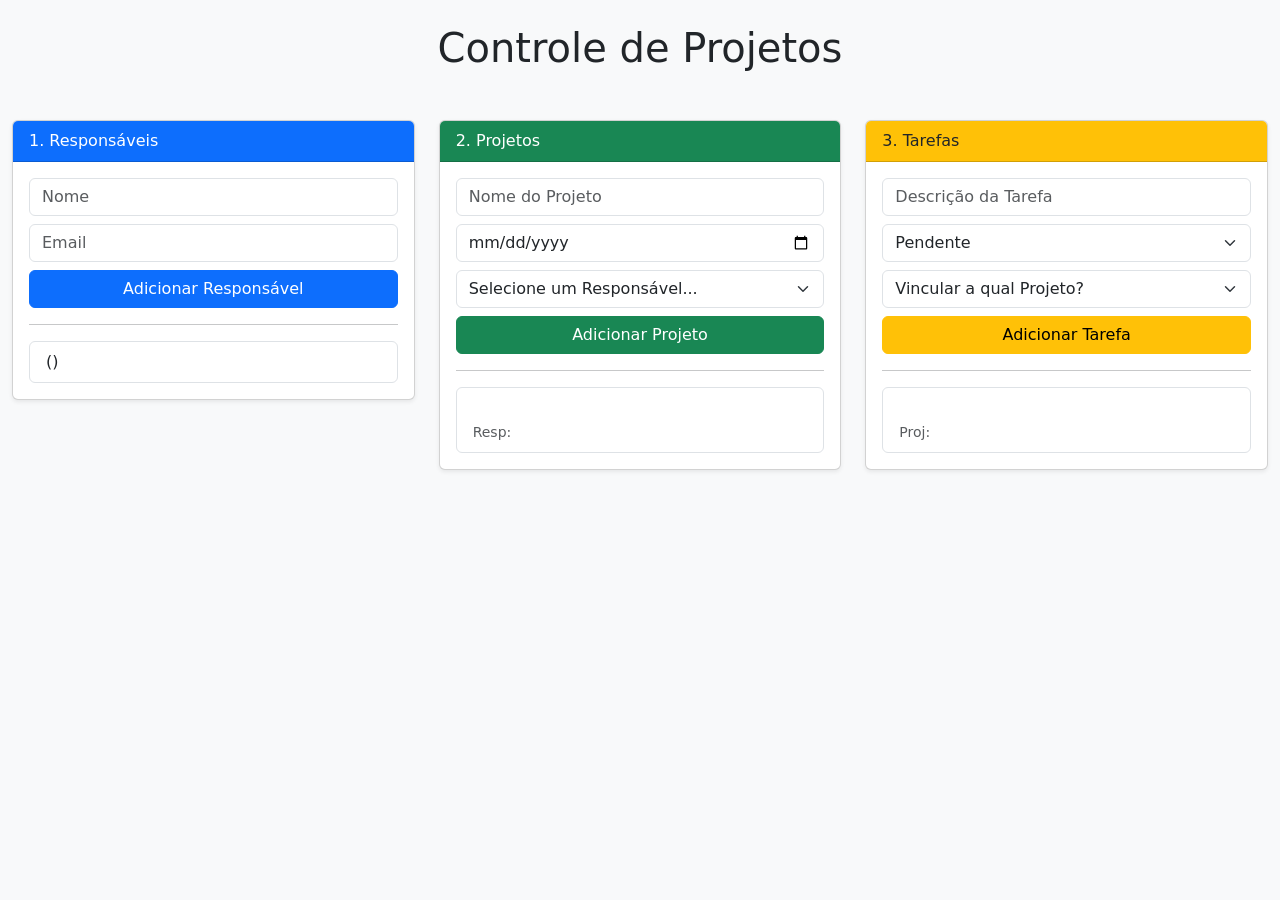
==== target/classes/templates/index.html @ 3374b007 "." ====
<!DOCTYPE html>
<html xmlns:th="http://www.thymeleaf.org">
<head>
    <meta charset="UTF-8">
    <title>Controle de Projetos</title>
    <link href="https://cdn.jsdelivr.net/npm/bootstrap@5.3.0/dist/css/bootstrap.min.css" rel="stylesheet">
</head>
<body class="bg-light">

<div class="container-fluid py-4">
    <h1 class="text-center mb-5">Controle de Projetos</h1>

    <div class="row">
        <div class="col-md-4">
            <div class="card shadow-sm">
                <div class="card-header bg-primary text-white">1. Responsáveis</div>
                <div class="card-body">
                    <form th:action="@{/salvarResponsavelFront}" th:object="${novoResponsavel}" method="post">
                        <input type="text" th:field="*{nome}" class="form-control mb-2" placeholder="Nome" required>
                        <input type="email" th:field="*{email}" class="form-control mb-2" placeholder="Email" required>
                        <button type="submit" class="btn btn-primary w-100">Adicionar Responsável</button>
                    </form>
                    <hr>
                    <ul class="list-group">
                        <li class="list-group-item" th:each="r : ${responsaveis}">
                            <span th:text="${r.nome}"></span> (<span th:text="${r.email}"></span>)
                        </li>
                    </ul>
                </div>
            </div>
        </div>

        <div class="col-md-4">
            <div class="card shadow-sm">
                <div class="card-header bg-success text-white">2. Projetos</div>
                <div class="card-body">
                    <form th:action="@{/salvarProjetoFront}" th:object="${novoProjeto}" method="post">
                        <input type="text" th:field="*{nomeProjeto}" class="form-control mb-2" placeholder="Nome do Projeto" required>
                        <input type="date" th:field="*{dataInicio}" class="form-control mb-2" required>

                        <select th:field="*{responsavel.idresponsavel}" class="form-select mb-2" required>
                            <option value="" disabled selected>Selecione um Responsável...</option>
                            <option th:each="r : ${responsaveis}" th:value="${r.idResponsavel}" th:text="${r.nome}"></option>
                        </select>

                        <button type="submit" class="btn btn-success w-100">Adicionar Projeto</button>
                    </form>
                    <hr>
                    <ul class="list-group">
                        <li class="list-group-item" th:each="p : ${projetos}">
                            <strong th:text="${p.nomeProjeto}"></strong><br>
                            <small class="text-muted">Resp: <span th:text="${p.responsavel.nome}"></span></small>
                        </li>
                    </ul>
                </div>
            </div>
        </div>

        <div class="col-md-4">
            <div class="card shadow-sm">
                <div class="card-header bg-warning text-dark">3. Tarefas</div>
                <div class="card-body">
                    <form th:action="@{/salvarTarefaFront}" th:object="${novaTarefa}" method="post">
                        <input type="text" th:field="*{descricao}" class="form-control mb-2" placeholder="Descrição da Tarefa" required>

                        <select th:field="*{statusTarefa}" class="form-select mb-2">
                            <option value="Pendente">Pendente</option>
                            <option value="Em Andamento">Em Andamento</option>
                            <option value="Concluída">Concluída</option>
                        </select>

                        <select th:field="*{projeto.idProjeto}" class="form-select mb-2" required>
                            <option value="" disabled selected>Vincular a qual Projeto?</option>
                            <option th:each="p : ${projetos}" th:value="${p.idProjeto}" th:text="${p.nomeProjeto}"></option>
                        </select>

                        <button type="submit" class="btn btn-warning w-100">Adicionar Tarefa</button>
                    </form>
                    <hr>
                    <ul class="list-group">
                        <li class="list-group-item d-flex justify-content-between align-items-start" th:each="t : ${tarefas}">
                            <div>
                                <strong th:text="${t.descricao}"></strong><br>
                                <small class="text-muted">Proj: <span th:text="${t.projeto.nomeProjeto}"></span></small>
                            </div>
                            <span class="badge bg-secondary rounded-pill" th:text="${t.statusTarefa}"></span>
                        </li>
                    </ul>
                </div>
            </div>
        </div>
    </div>
</div>

</body>
</html>
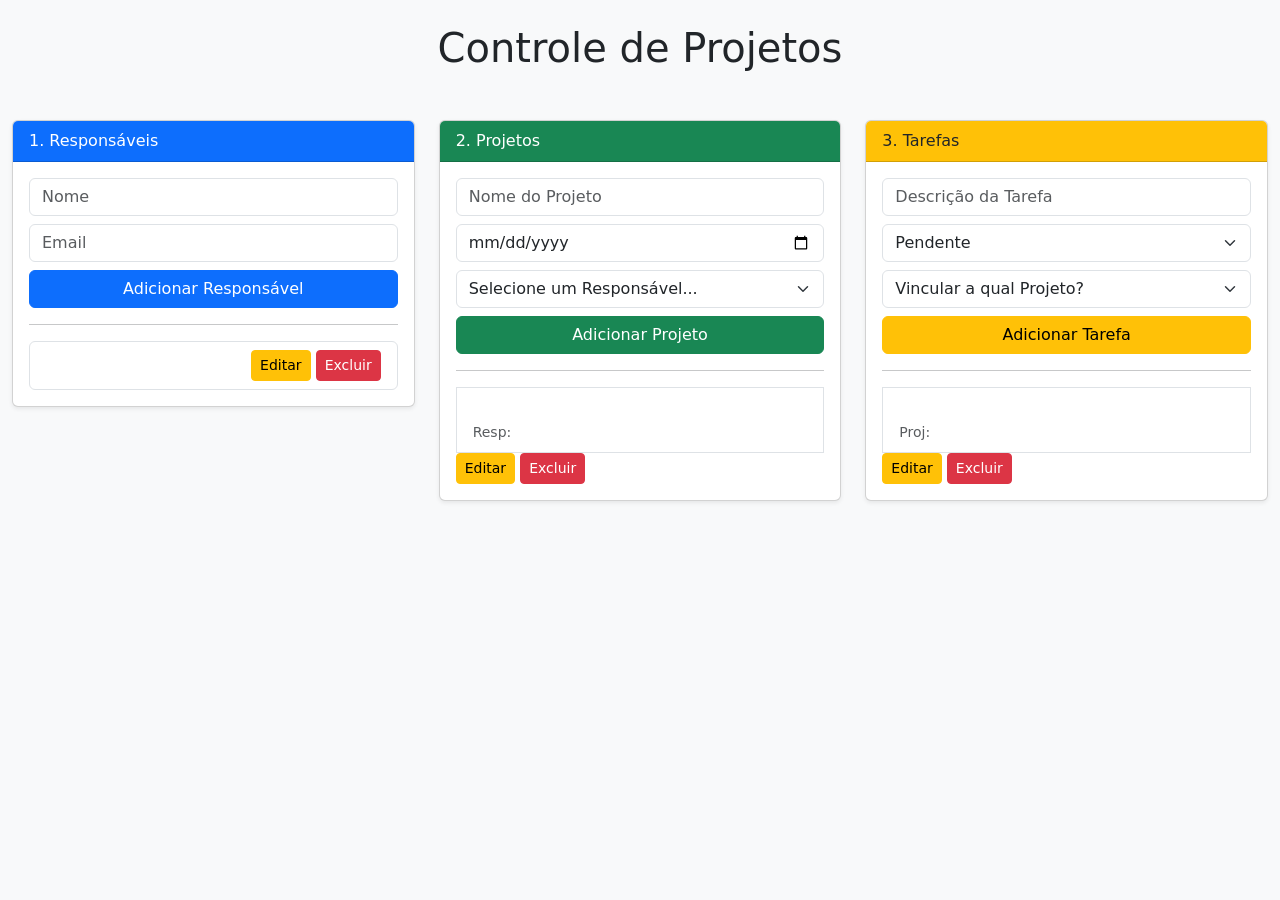
==== commit 6d5610ee: "Adicionando funcionalidades no front e resolvendo erros" ====
--- a/target/classes/templates/index.html
+++ b/target/classes/templates/index.html
@@ -22,14 +22,20 @@
                     </form>
                     <hr>
                     <ul class="list-group">
-                        <li class="list-group-item" th:each="r : ${responsaveis}">
-                            <span th:text="${r.nome}"></span> (<span th:text="${r.email}"></span>)
-                        </li>
+                            <div th:each="r : ${responsaveis}" class="list-group-item d-flex justify-content-between align-items-center">
+
+                                <span th:text="${r.nome} + ' (' + ${r.email} + ')'"></span>
+
+                                <div>
+                                    <a th:href="@{/responsaveis/atualizar/{idResponsavel}(idResponsavel=${r.idResponsavel})}" class="btn btn-warning btn-sm">Editar</a>
+
+                                    <a th:href="@{/responsaveis/excluir/{idResponsavel}(idResponsavel=${r.idResponsavel})}" class="btn btn-danger btn-sm" onclick="return confirm('Tem certeza que deseja excluir este responsável?');">Excluir</a>
+                                </div>
+                            </div>
                     </ul>
                 </div>
             </div>
         </div>
-
         <div class="col-md-4">
             <div class="card shadow-sm">
                 <div class="card-header bg-success text-white">2. Projetos</div>
@@ -38,7 +44,7 @@
                         <input type="text" th:field="*{nomeProjeto}" class="form-control mb-2" placeholder="Nome do Projeto" required>
                         <input type="date" th:field="*{dataInicio}" class="form-control mb-2" required>
 
-                        <select th:field="*{responsavel.idresponsavel}" class="form-select mb-2" required>
+                        <select th:field="*{responsavel.idResponsavel}" class="form-select mb-2" required>
                             <option value="" disabled selected>Selecione um Responsável...</option>
                             <option th:each="r : ${responsaveis}" th:value="${r.idResponsavel}" th:text="${r.nome}"></option>
                         </select>
@@ -47,10 +53,15 @@
                     </form>
                     <hr>
                     <ul class="list-group">
+                        <div th:each="p : ${projetos}"></div>
                         <li class="list-group-item" th:each="p : ${projetos}">
                             <strong th:text="${p.nomeProjeto}"></strong><br>
                             <small class="text-muted">Resp: <span th:text="${p.responsavel.nome}"></span></small>
                         </li>
+                        <div>
+                            <a th:href="@{/projetos/editar/{idProjeto}(idProjeto=${p.idProjeto})}" class="btn btn-warning btn-sm">Editar</a>
+                            <a th:href="@{/projetos/excluir/{idProjeto}(idProjeto=${p.idProjeto})}" class="btn btn-danger btn-sm" onclick="return confirm('Tem certeza que deseja excluir este projeto?');">Excluir</a>
+                        </div>
                     </ul>
                 </div>
             </div>
@@ -78,6 +89,7 @@
                     </form>
                     <hr>
                     <ul class="list-group">
+                        <div th:each="t : ${tarefas}"></div>
                         <li class="list-group-item d-flex justify-content-between align-items-start" th:each="t : ${tarefas}">
                             <div>
                                 <strong th:text="${t.descricao}"></strong><br>
@@ -85,6 +97,10 @@
                             </div>
                             <span class="badge bg-secondary rounded-pill" th:text="${t.statusTarefa}"></span>
                         </li>
+                        <div>
+                            <a th:href="@{/tarefas/editar/{idTarefa}(idTarefa=${t.idTarefa})}" class="btn btn-warning btn-sm">Editar</a>
+                            <a th:href="@{/tarefas/excluir/{idTarefa}(idTarefa=${t.idTarefa})}" class="btn btn-danger btn-sm" onclick="return confirm('Tem certeza que deseja excluir esta tarefa?');">Excluir</a>
+                        </div>
                     </ul>
                 </div>
             </div>
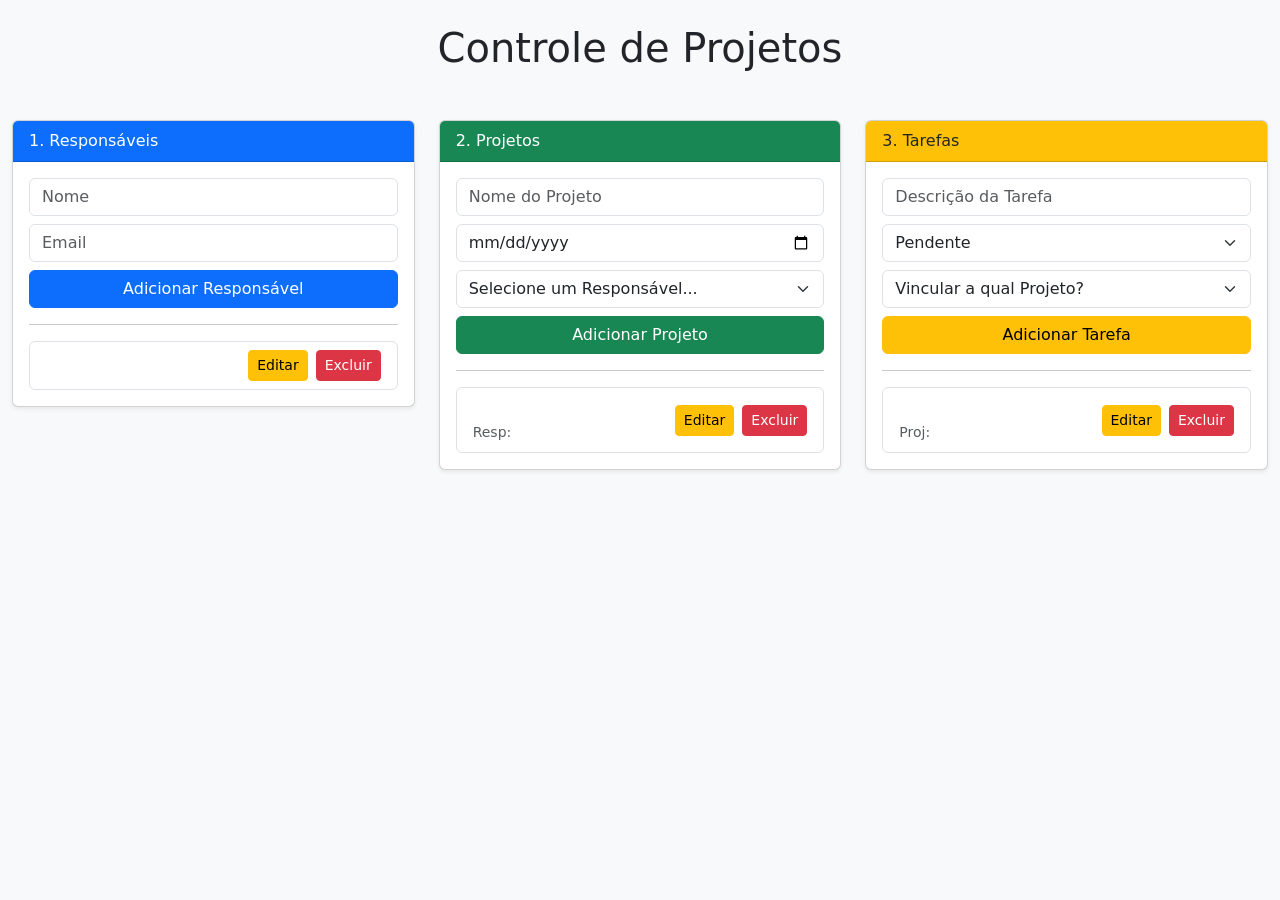
==== commit 0c6bdd2c: "." ====
--- a/target/classes/templates/index.html
+++ b/target/classes/templates/index.html
@@ -22,20 +22,20 @@
                     </form>
                     <hr>
                     <ul class="list-group">
-                            <div th:each="r : ${responsaveis}" class="list-group-item d-flex justify-content-between align-items-center">
+                        <li th:each="r : ${responsaveis}" class="list-group-item d-flex justify-content-between align-items-center">
 
-                                <span th:text="${r.nome} + ' (' + ${r.email} + ')'"></span>
+                            <span th:text="${r.nome} + ' (' + ${r.email} + ')'"></span>
 
-                                <div>
-                                    <a th:href="@{/responsaveis/atualizar/{idResponsavel}(idResponsavel=${r.idResponsavel})}" class="btn btn-warning btn-sm">Editar</a>
-
-                                    <a th:href="@{/responsaveis/excluir/{idResponsavel}(idResponsavel=${r.idResponsavel})}" class="btn btn-danger btn-sm" onclick="return confirm('Tem certeza que deseja excluir este responsável?');">Excluir</a>
-                                </div>
+                            <div class="d-flex gap-2">
+                                <a th:href="@{/responsaveis/editar/{idResponsavel}(idResponsavel=${r.idResponsavel})}" class="btn btn-warning btn-sm">Editar</a>
+                                <a th:href="@{/responsaveis/excluir/{idResponsavel}(idResponsavel=${r.idResponsavel})}" class="btn btn-danger btn-sm" onclick="return confirm('Tem certeza que deseja excluir este responsável?');">Excluir</a>
                             </div>
+                        </li>
                     </ul>
                 </div>
             </div>
         </div>
+
         <div class="col-md-4">
             <div class="card shadow-sm">
                 <div class="card-header bg-success text-white">2. Projetos</div>
@@ -53,15 +53,18 @@
                     </form>
                     <hr>
                     <ul class="list-group">
-                        <div th:each="p : ${projetos}"></div>
-                        <li class="list-group-item" th:each="p : ${projetos}">
-                            <strong th:text="${p.nomeProjeto}"></strong><br>
-                            <small class="text-muted">Resp: <span th:text="${p.responsavel.nome}"></span></small>
+                        <li th:each="p : ${projetos}" class="list-group-item d-flex justify-content-between align-items-center">
+
+                            <div>
+                                <strong th:text="${p.nomeProjeto}"></strong><br>
+                                <small class="text-muted">Resp: <span th:text="${p.responsavel.nome}"></span></small>
+                            </div>
+
+                            <div class="d-flex gap-2">
+                                <a th:href="@{/projetos/editar/{idProjeto}(idProjeto=${p.idProjeto})}" class="btn btn-warning btn-sm">Editar</a>
+                                <a th:href="@{/projetos/excluir/{idProjeto}(idProjeto=${p.idProjeto})}" class="btn btn-danger btn-sm" onclick="return confirm('Tem certeza que deseja excluir este projeto?');">Excluir</a>
+                            </div>
                         </li>
-                        <div>
-                            <a th:href="@{/projetos/editar/{idProjeto}(idProjeto=${p.idProjeto})}" class="btn btn-warning btn-sm">Editar</a>
-                            <a th:href="@{/projetos/excluir/{idProjeto}(idProjeto=${p.idProjeto})}" class="btn btn-danger btn-sm" onclick="return confirm('Tem certeza que deseja excluir este projeto?');">Excluir</a>
-                        </div>
                     </ul>
                 </div>
             </div>
@@ -89,18 +92,19 @@
                     </form>
                     <hr>
                     <ul class="list-group">
-                        <div th:each="t : ${tarefas}"></div>
-                        <li class="list-group-item d-flex justify-content-between align-items-start" th:each="t : ${tarefas}">
+                        <li th:each="t : ${tarefas}" class="list-group-item d-flex justify-content-between align-items-center">
+
                             <div>
-                                <strong th:text="${t.descricao}"></strong><br>
+                                <strong th:text="${t.descricao}"></strong>
+                                <span class="badge bg-secondary rounded-pill ms-2" th:text="${t.statusTarefa}"></span><br>
                                 <small class="text-muted">Proj: <span th:text="${t.projeto.nomeProjeto}"></span></small>
                             </div>
-                            <span class="badge bg-secondary rounded-pill" th:text="${t.statusTarefa}"></span>
+
+                            <div class="d-flex gap-2">
+                                <a th:href="@{/tarefas/editar/{idTarefa}(idTarefa=${t.idTarefa})}" class="btn btn-warning btn-sm">Editar</a>
+                                <a th:href="@{/tarefas/excluir/{idTarefa}(idTarefa=${t.idTarefa})}" class="btn btn-danger btn-sm" onclick="return confirm('Tem certeza que deseja excluir esta tarefa?');">Excluir</a>
+                            </div>
                         </li>
-                        <div>
-                            <a th:href="@{/tarefas/editar/{idTarefa}(idTarefa=${t.idTarefa})}" class="btn btn-warning btn-sm">Editar</a>
-                            <a th:href="@{/tarefas/excluir/{idTarefa}(idTarefa=${t.idTarefa})}" class="btn btn-danger btn-sm" onclick="return confirm('Tem certeza que deseja excluir esta tarefa?');">Excluir</a>
-                        </div>
                     </ul>
                 </div>
             </div>
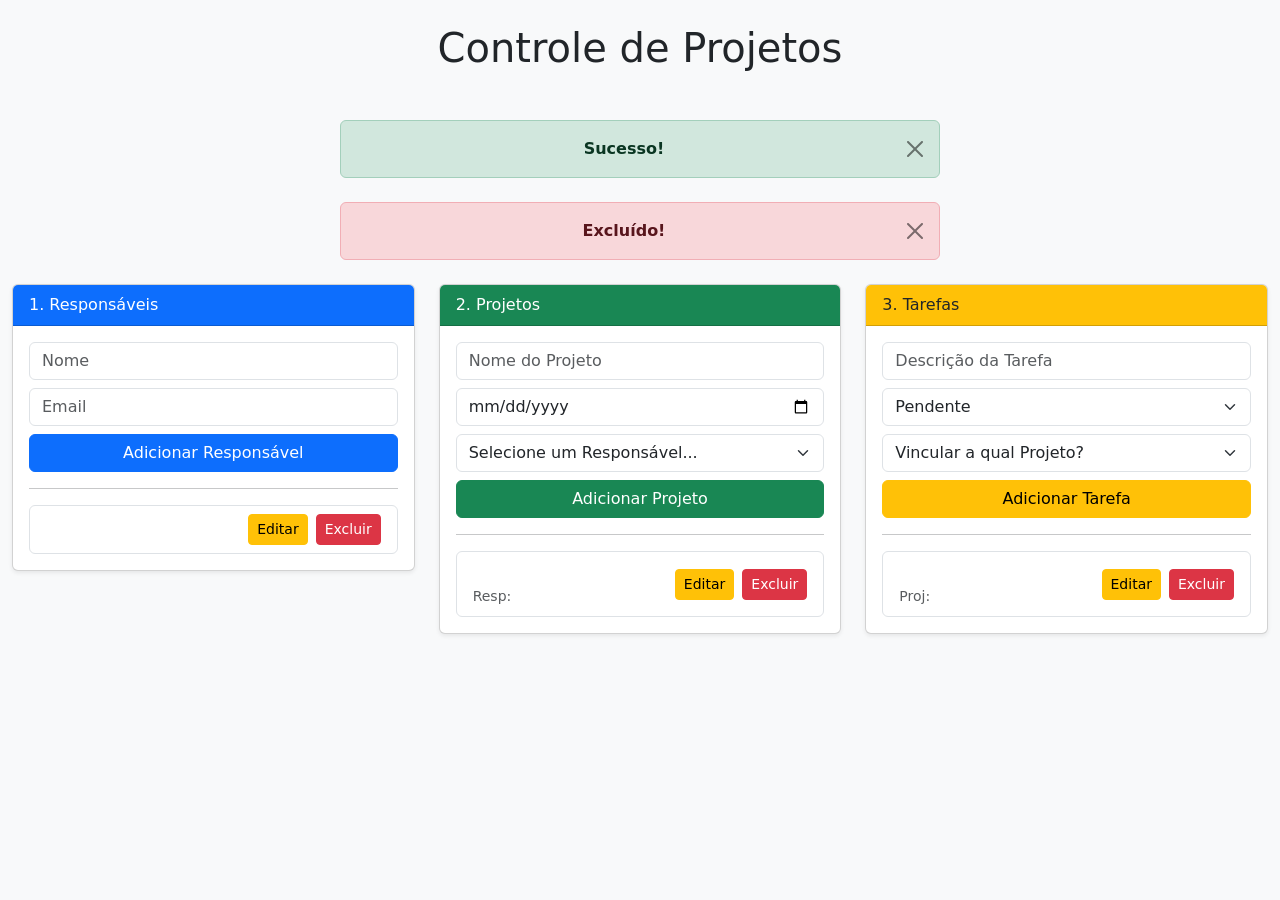
==== commit 6d80ea68: "Adicionando box de sucesso" ====
--- a/target/classes/templates/index.html
+++ b/target/classes/templates/index.html
@@ -9,6 +9,16 @@
 
 <div class="container-fluid py-4">
     <h1 class="text-center mb-5">Controle de Projetos</h1>
+
+    <div th:if="${mensagemSucesso}" class="alert alert-success alert-dismissible fade show text-center mx-auto mb-4" role="alert" style="max-width: 600px;" id="alertaSucesso">
+        <strong>Sucesso!</strong> <span th:text="${mensagemSucesso}"></span>
+        <button type="button" class="btn-close" data-bs-dismiss="alert" aria-label="Close"></button>
+    </div>
+
+    <div th:if="${mensagemExclusao}" class="alert alert-danger alert-dismissible fade show text-center mx-auto mb-4" role="alert" style="max-width: 600px;" id="alertaExclusao">
+        <strong>Excluído!</strong> <span th:text="${mensagemExclusao}"></span>
+        <button type="button" class="btn-close" data-bs-dismiss="alert" aria-label="Close"></button>
+    </div>
 
     <div class="row">
         <div class="col-md-4">
@@ -111,6 +121,24 @@
         </div>
     </div>
 </div>
+<div>
+<script>
+    setTimeout(function() {
+        var alertaVerde = document.getElementById('alertaSucesso');
+        var alertaVermelho = document.getElementById('alertaExclusao');
 
+        if (alertaVerde) {
+            var bsAlertVerde = new bootstrap.Alert(alertaVerde);
+            bsAlertVerde.close();
+        }
+
+        if (alertaVermelho) {
+            var bsAlertVermelho = new bootstrap.Alert(alertaVermelho);
+            bsAlertVermelho.close();
+        }
+    }, 3000);
+</script>
+</div>
+<script src="https://cdn.jsdelivr.net/npm/bootstrap@5.3.0/dist/js/bootstrap.bundle.min.js"></script>
 </body>
 </html>
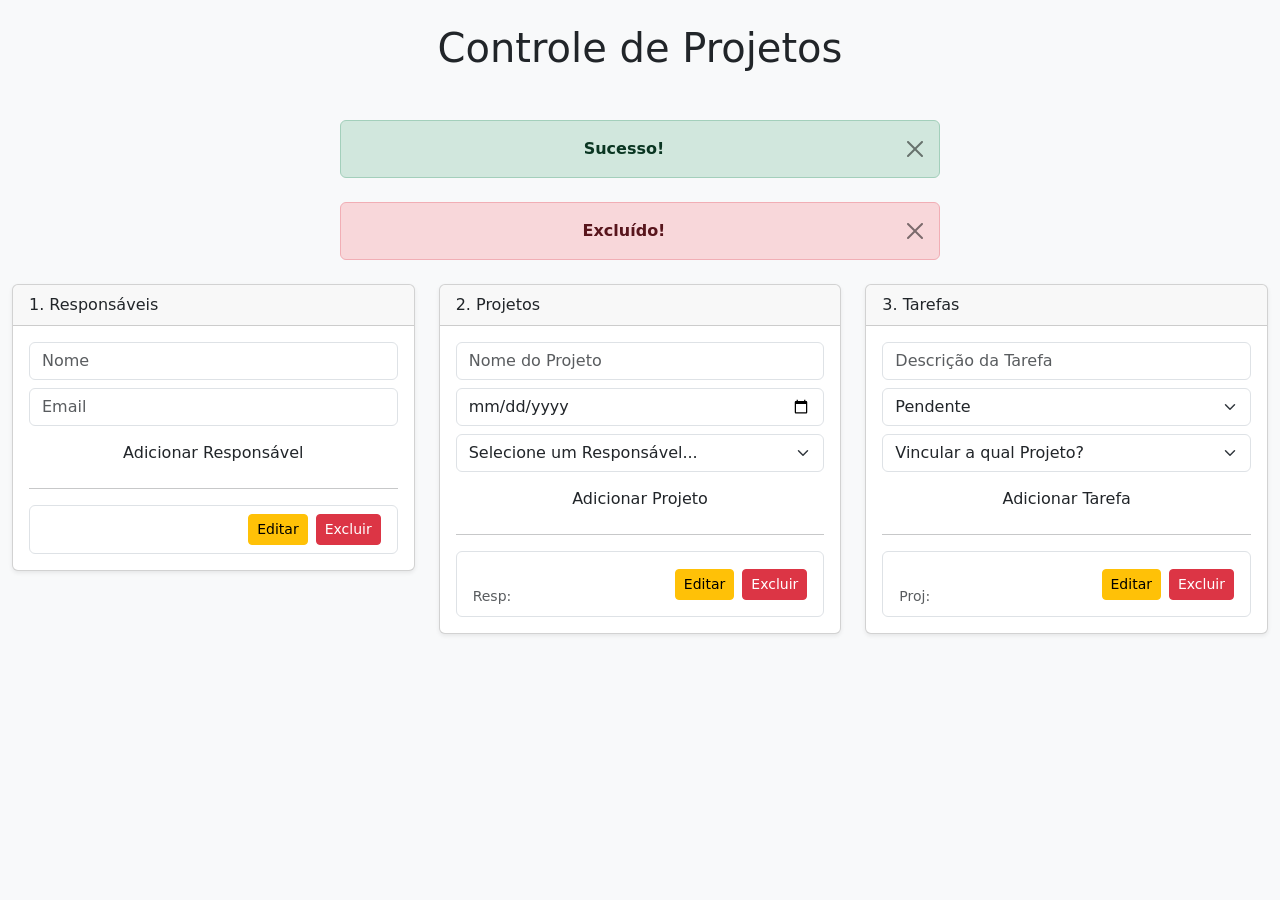
==== commit 7c669869: "ajustes no estilo" ====
--- a/target/classes/templates/index.html
+++ b/target/classes/templates/index.html
@@ -4,6 +4,7 @@
     <meta charset="UTF-8">
     <title>Controle de Projetos</title>
     <link href="https://cdn.jsdelivr.net/npm/bootstrap@5.3.0/dist/css/bootstrap.min.css" rel="stylesheet">
+    <link th:href="@{/css/style.css}" rel="stylesheet">
 </head>
 <body class="bg-light">
 
@@ -23,12 +24,12 @@
     <div class="row">
         <div class="col-md-4">
             <div class="card shadow-sm">
-                <div class="card-header bg-primary text-white">1. Responsáveis</div>
+                <div class="card-header bg-card-responsavel">1. Responsáveis</div>
                 <div class="card-body">
                     <form th:action="@{/salvarResponsavelFront}" th:object="${novoResponsavel}" method="post">
                         <input type="text" th:field="*{nome}" class="form-control mb-2" placeholder="Nome" required>
                         <input type="email" th:field="*{email}" class="form-control mb-2" placeholder="Email" required>
-                        <button type="submit" class="btn btn-primary w-100">Adicionar Responsável</button>
+                        <button type="submit" class="btn bg-card-responsavel w-100">Adicionar Responsável</button>
                     </form>
                     <hr>
                     <ul class="list-group">
@@ -48,7 +49,7 @@
 
         <div class="col-md-4">
             <div class="card shadow-sm">
-                <div class="card-header bg-success text-white">2. Projetos</div>
+                <div class="card-header bg-card-projeto">2. Projetos</div>
                 <div class="card-body">
                     <form th:action="@{/salvarProjetoFront}" th:object="${novoProjeto}" method="post">
                         <input type="text" th:field="*{nomeProjeto}" class="form-control mb-2" placeholder="Nome do Projeto" required>
@@ -59,7 +60,7 @@
                             <option th:each="r : ${responsaveis}" th:value="${r.idResponsavel}" th:text="${r.nome}"></option>
                         </select>
 
-                        <button type="submit" class="btn btn-success w-100">Adicionar Projeto</button>
+                        <button type="submit" class="btn bg-card-projeto w-100">Adicionar Projeto</button>
                     </form>
                     <hr>
                     <ul class="list-group">
@@ -82,7 +83,7 @@
 
         <div class="col-md-4">
             <div class="card shadow-sm">
-                <div class="card-header bg-warning text-dark">3. Tarefas</div>
+                <div class="card-header bg-card-tarefa">3. Tarefas</div>
                 <div class="card-body">
                     <form th:action="@{/salvarTarefaFront}" th:object="${novaTarefa}" method="post">
                         <input type="text" th:field="*{descricao}" class="form-control mb-2" placeholder="Descrição da Tarefa" required>
@@ -98,7 +99,7 @@
                             <option th:each="p : ${projetos}" th:value="${p.idProjeto}" th:text="${p.nomeProjeto}"></option>
                         </select>
 
-                        <button type="submit" class="btn btn-warning w-100">Adicionar Tarefa</button>
+                        <button type="submit" class="btn bg-card-tarefa w-100">Adicionar Tarefa</button>
                     </form>
                     <hr>
                     <ul class="list-group">
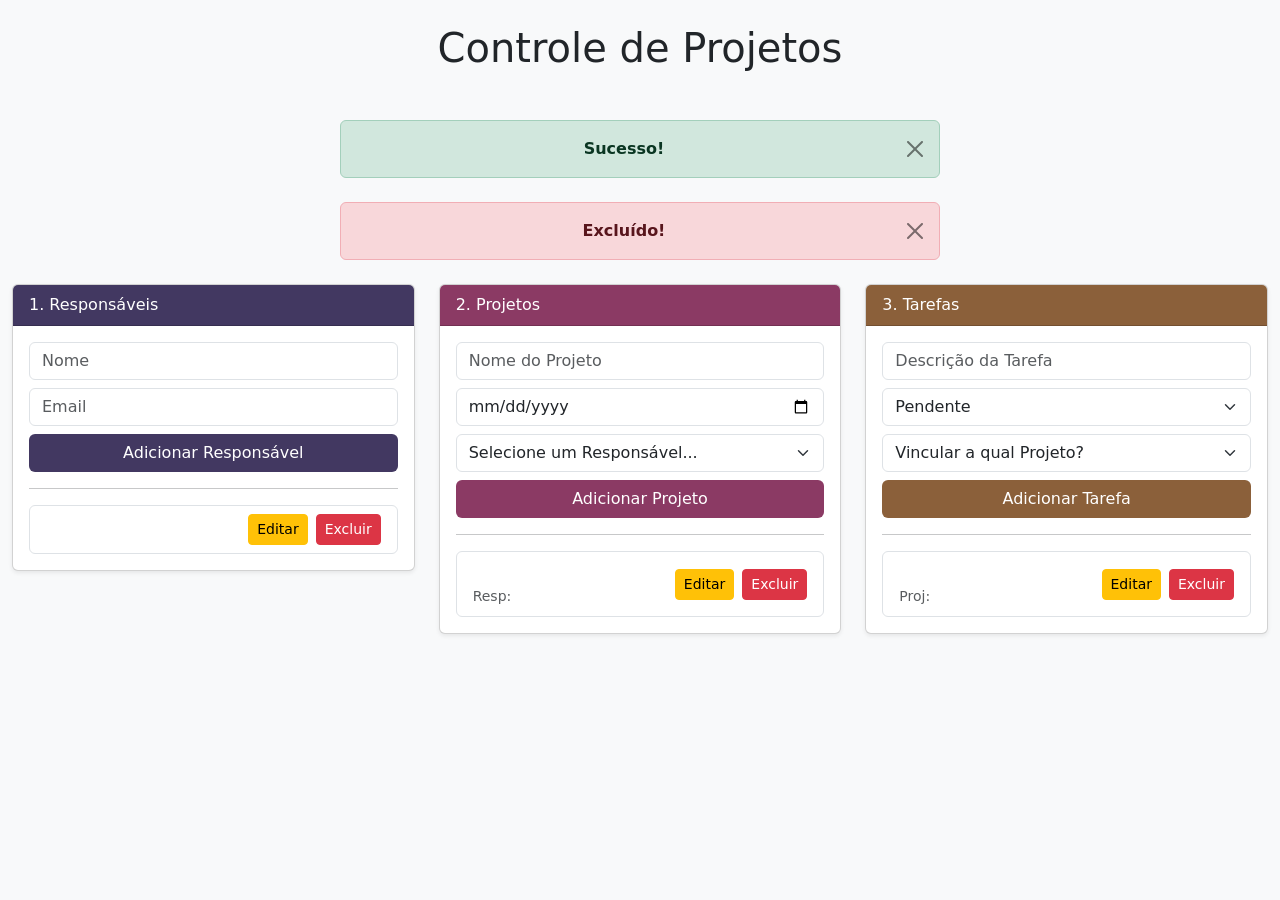
==== commit 7741b642: "." ====
--- a/target/classes/templates/index.html
+++ b/target/classes/templates/index.html
@@ -4,7 +4,7 @@
     <meta charset="UTF-8">
     <title>Controle de Projetos</title>
     <link href="https://cdn.jsdelivr.net/npm/bootstrap@5.3.0/dist/css/bootstrap.min.css" rel="stylesheet">
-    <link th:href="@{/css/style.css}" rel="stylesheet">
+    <link rel="stylesheet" href="../static/css/style.css" th:href="@{/css/style.css}">
 </head>
 <body class="bg-light">
 
@@ -29,7 +29,7 @@
                     <form th:action="@{/salvarResponsavelFront}" th:object="${novoResponsavel}" method="post">
                         <input type="text" th:field="*{nome}" class="form-control mb-2" placeholder="Nome" required>
                         <input type="email" th:field="*{email}" class="form-control mb-2" placeholder="Email" required>
-                        <button type="submit" class="btn bg-card-responsavel w-100">Adicionar Responsável</button>
+                        <button type="submit" class="btn bg-responsavel w-100">Adicionar Responsável</button>
                     </form>
                     <hr>
                     <ul class="list-group">
@@ -60,7 +60,7 @@
                             <option th:each="r : ${responsaveis}" th:value="${r.idResponsavel}" th:text="${r.nome}"></option>
                         </select>
 
-                        <button type="submit" class="btn bg-card-projeto w-100">Adicionar Projeto</button>
+                        <button type="submit" class="btn bg-projeto w-100">Adicionar Projeto</button>
                     </form>
                     <hr>
                     <ul class="list-group">
@@ -99,7 +99,7 @@
                             <option th:each="p : ${projetos}" th:value="${p.idProjeto}" th:text="${p.nomeProjeto}"></option>
                         </select>
 
-                        <button type="submit" class="btn bg-card-tarefa w-100">Adicionar Tarefa</button>
+                        <button type="submit" class="btn bg-tarefa w-100">Adicionar Tarefa</button>
                     </form>
                     <hr>
                     <ul class="list-group">
